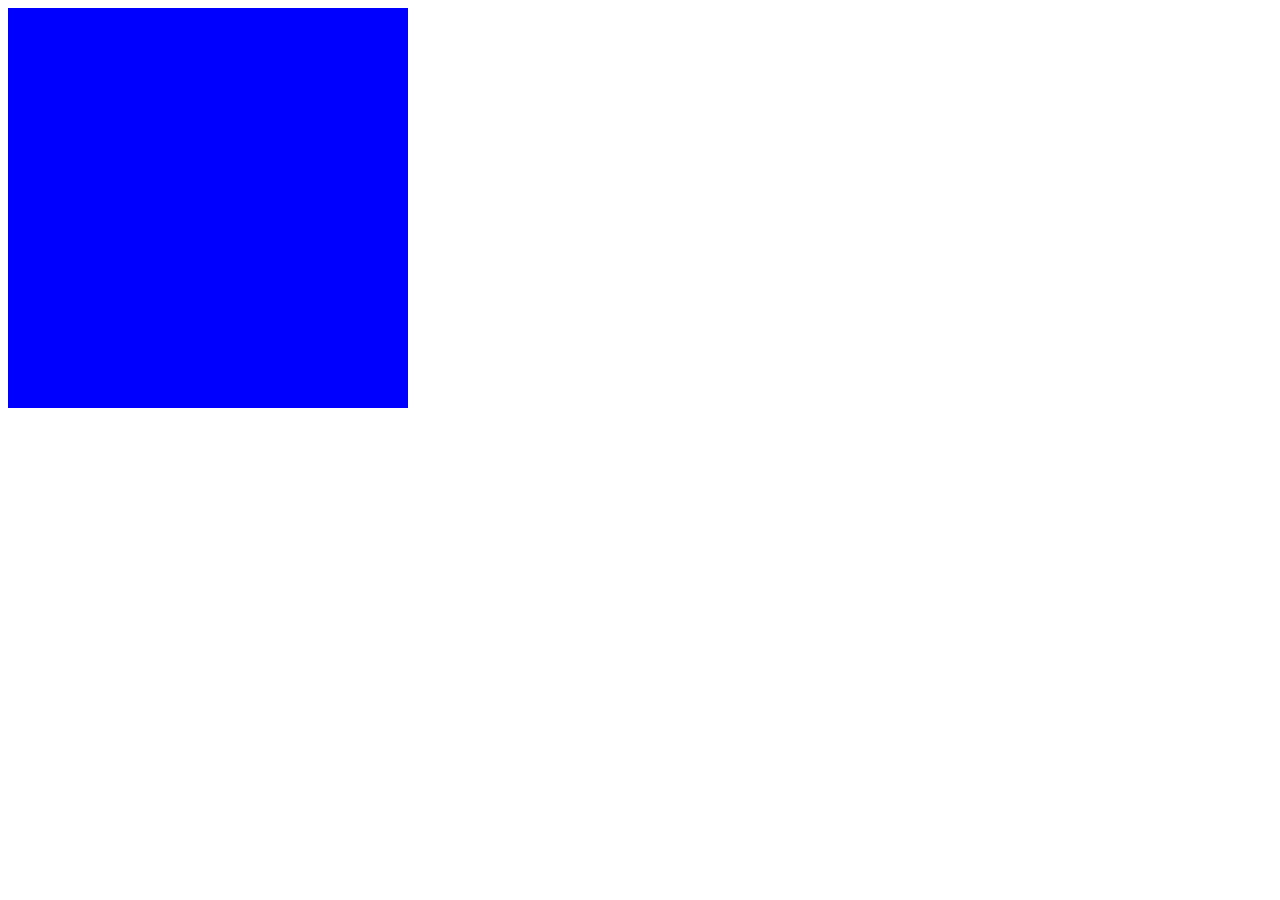
==== Media_query/index.html @ 7449adf7 "Media Query" ====
<!DOCTYPE html>
<html lang="en">
<head>
    <meta charset="UTF-8">
    <meta name="viewport" content="width=device-width, initial-scale=1.0">
    <title>Document</title>
    <link rel="stylesheet" href="style.css">
</head>
<body>
    <div class="color"></div>
</body>
</html>
---- Media_query/style.css ----
.color{
    height: 400px;
    width: 400px;
    background-color: red;
    @media (min-width: 600px) {
        background-color: yellow;
    }
    @media (min-width: 768px) {
        background-color: blue;
    }
}
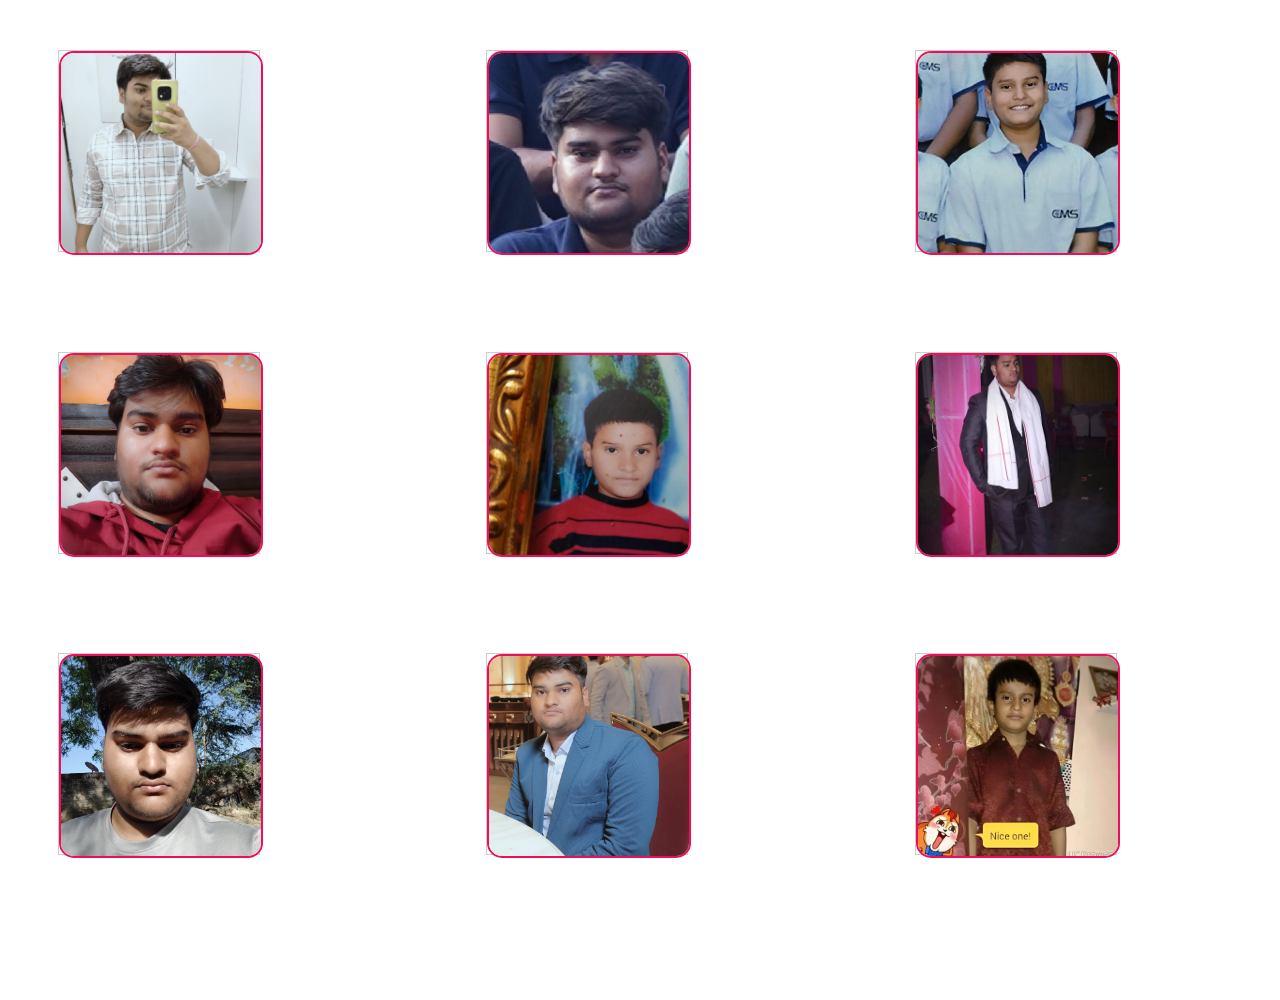
==== commit a7d12fa4: "Learn about media query" ====
--- a/Media_query/index.html
+++ b/Media_query/index.html
@@ -4,9 +4,90 @@
     <meta charset="UTF-8">
     <meta name="viewport" content="width=device-width, initial-scale=1.0">
     <title>Document</title>
-    <link rel="stylesheet" href="style.css">
+    <style>
+        .grid-container {
+            width:100vw;
+            height:100vh;
+            margin: 50px;
+            gap:5px;
+            display: grid;
+            justify-content: center;
+            grid-template-columns: repeat(3, 1fr);}
+            .card{
+             width: 200px;
+                height: 200px;
+
+                border: 1px solid #ccc;
+            }
+            .card img {
+                width: 100%;
+                height: 100%;
+                object-fit: cover;
+                display: block;
+                border: 2px solid rgb(238, 15, 90);
+                border-radius: 15px;
+            }
+
+            @media (max-width: 768px) {
+                .grid-container {
+                    width: 100%;
+                    height: auto;
+                    margin: 0;
+                    padding: 16px;
+                    box-sizing: border-box;
+                    grid-template-columns: repeat(2, 1fr);
+                    gap: 16px;
+                }
+
+                .card {
+                    width: 100%;
+                    height: auto;
+                    aspect-ratio: 4 / 5;
+                }
+            }
+
+            @media (max-width: 600px) {
+                .grid-container {
+                    grid-template-columns: 1fr;
+                }
+
+                .card {
+                    max-width: 400px;
+                    margin: 0 auto;
+                }
+            }
+    </style>
 </head>
 <body>
-    <div class="color"></div>
+    <div class="grid-container">
+       <div class="card">
+            <img src="assests/Photo(1).jpeg" alt="Photo1">
+        </div>
+        <div class="card">
+            <img src="assests/Photo(2).jpeg" alt="Photo2">
+        </div>
+        <div class="card">
+            <img src="assests/photo(3).jpeg" alt="Photo3">
+        </div>
+        <div class="card">
+            <img src="assests/Photo(4).jpeg" alt="Photo4">
+        </div>
+        <div class="card">
+            <img src="assests/Photo(6).jpeg" alt="Photo5">
+        </div>
+        <div class="card">
+            <img src="assests/Photo(7).jpeg" alt="photo6">
+        </div>
+        <div class="card">
+            <img src="assests/photo(8).jpeg" alt="Photo7">
+        </div>
+        <div class="card">
+            <img src="assests/Photo(9).jpeg" alt="Photo8">
+        </div>
+        <div class="card">
+            <img src="assests/Photo(5).jpeg" alt="Photo5">
+        </div>
+
+    </div>
 </body>
 </html>
